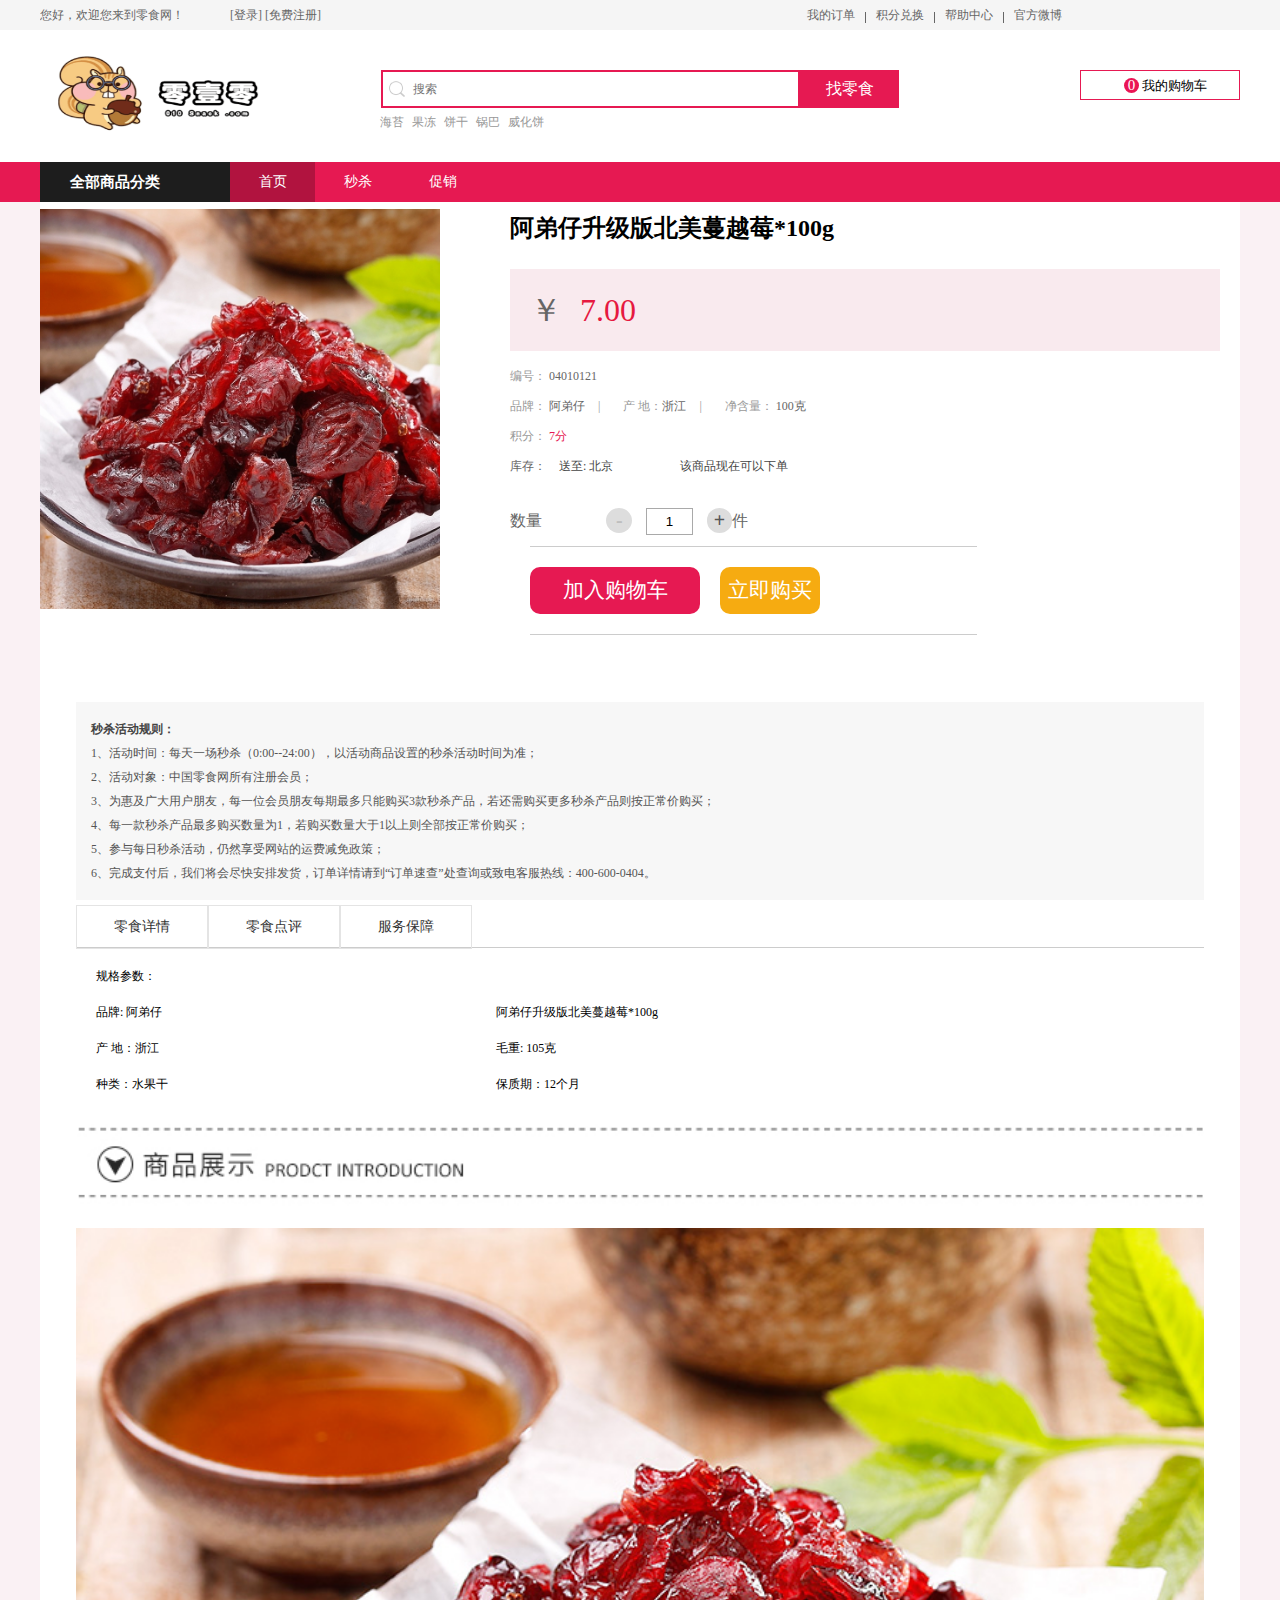
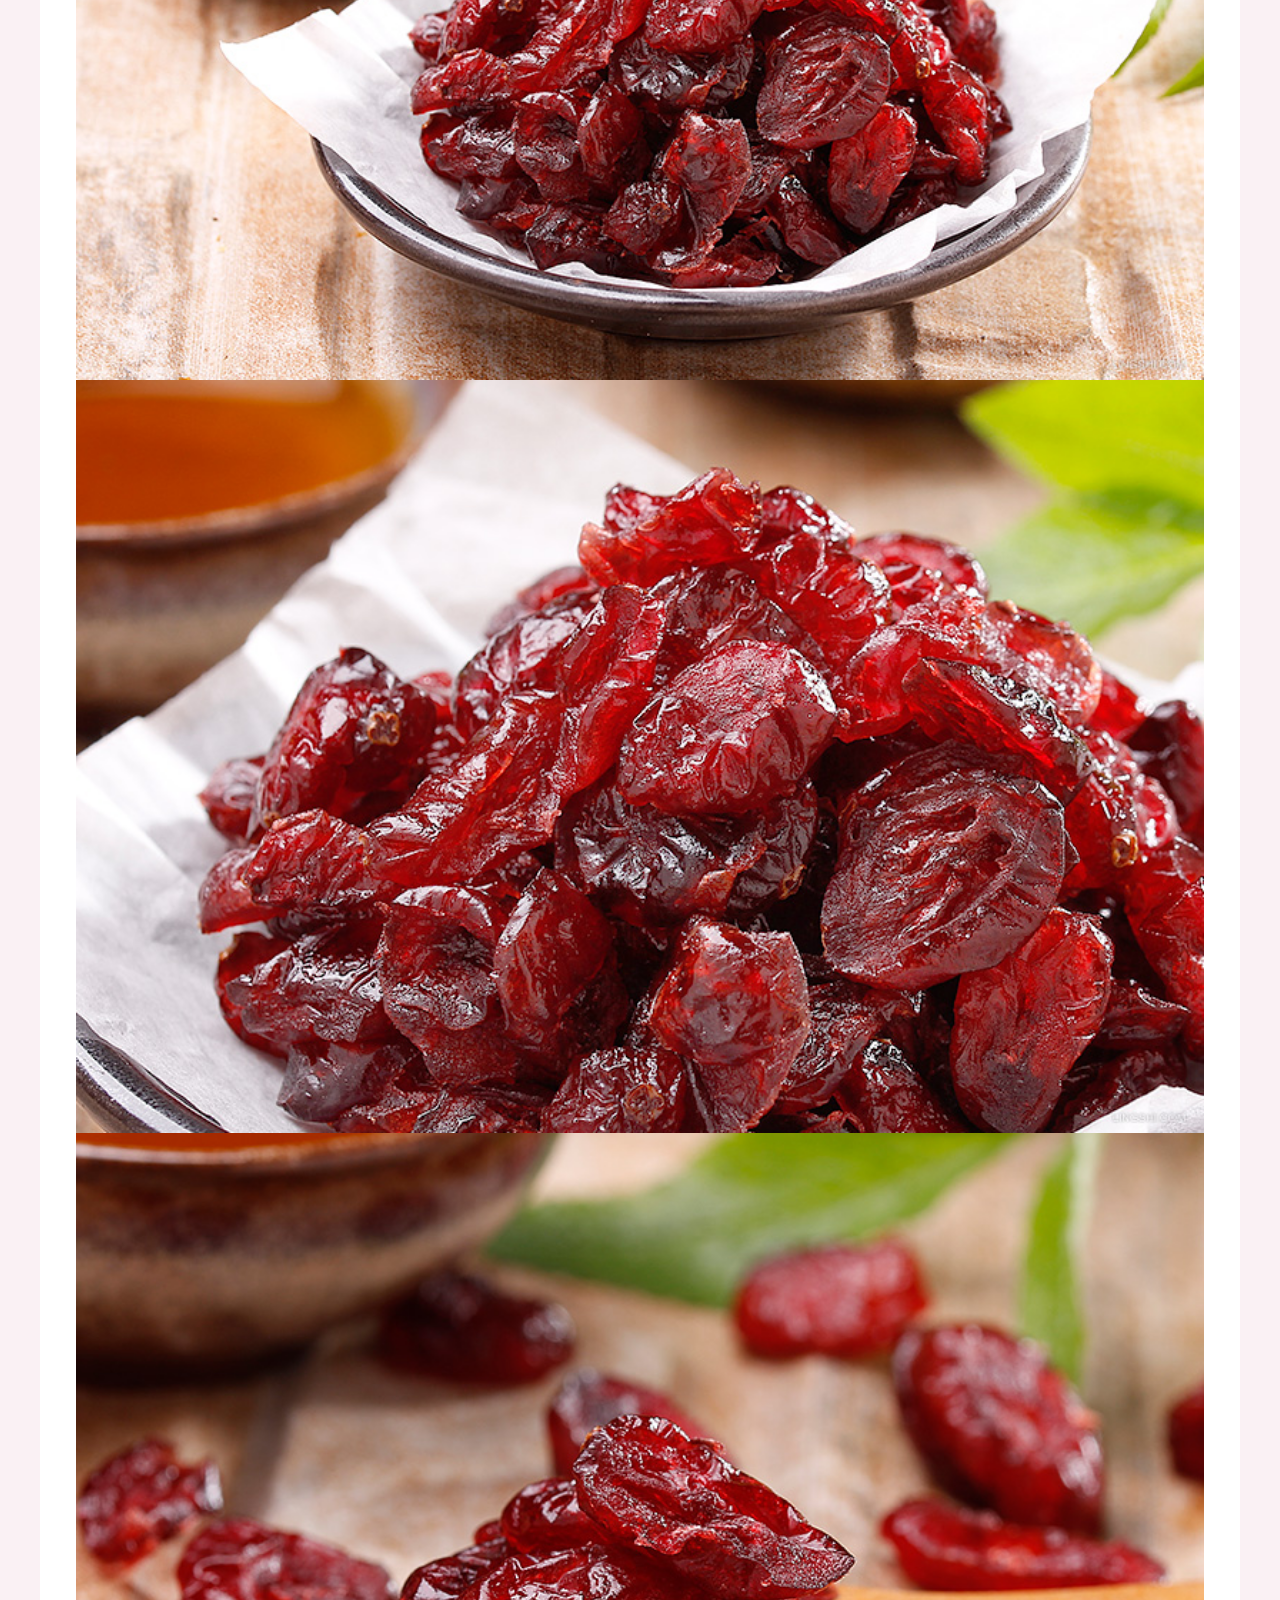
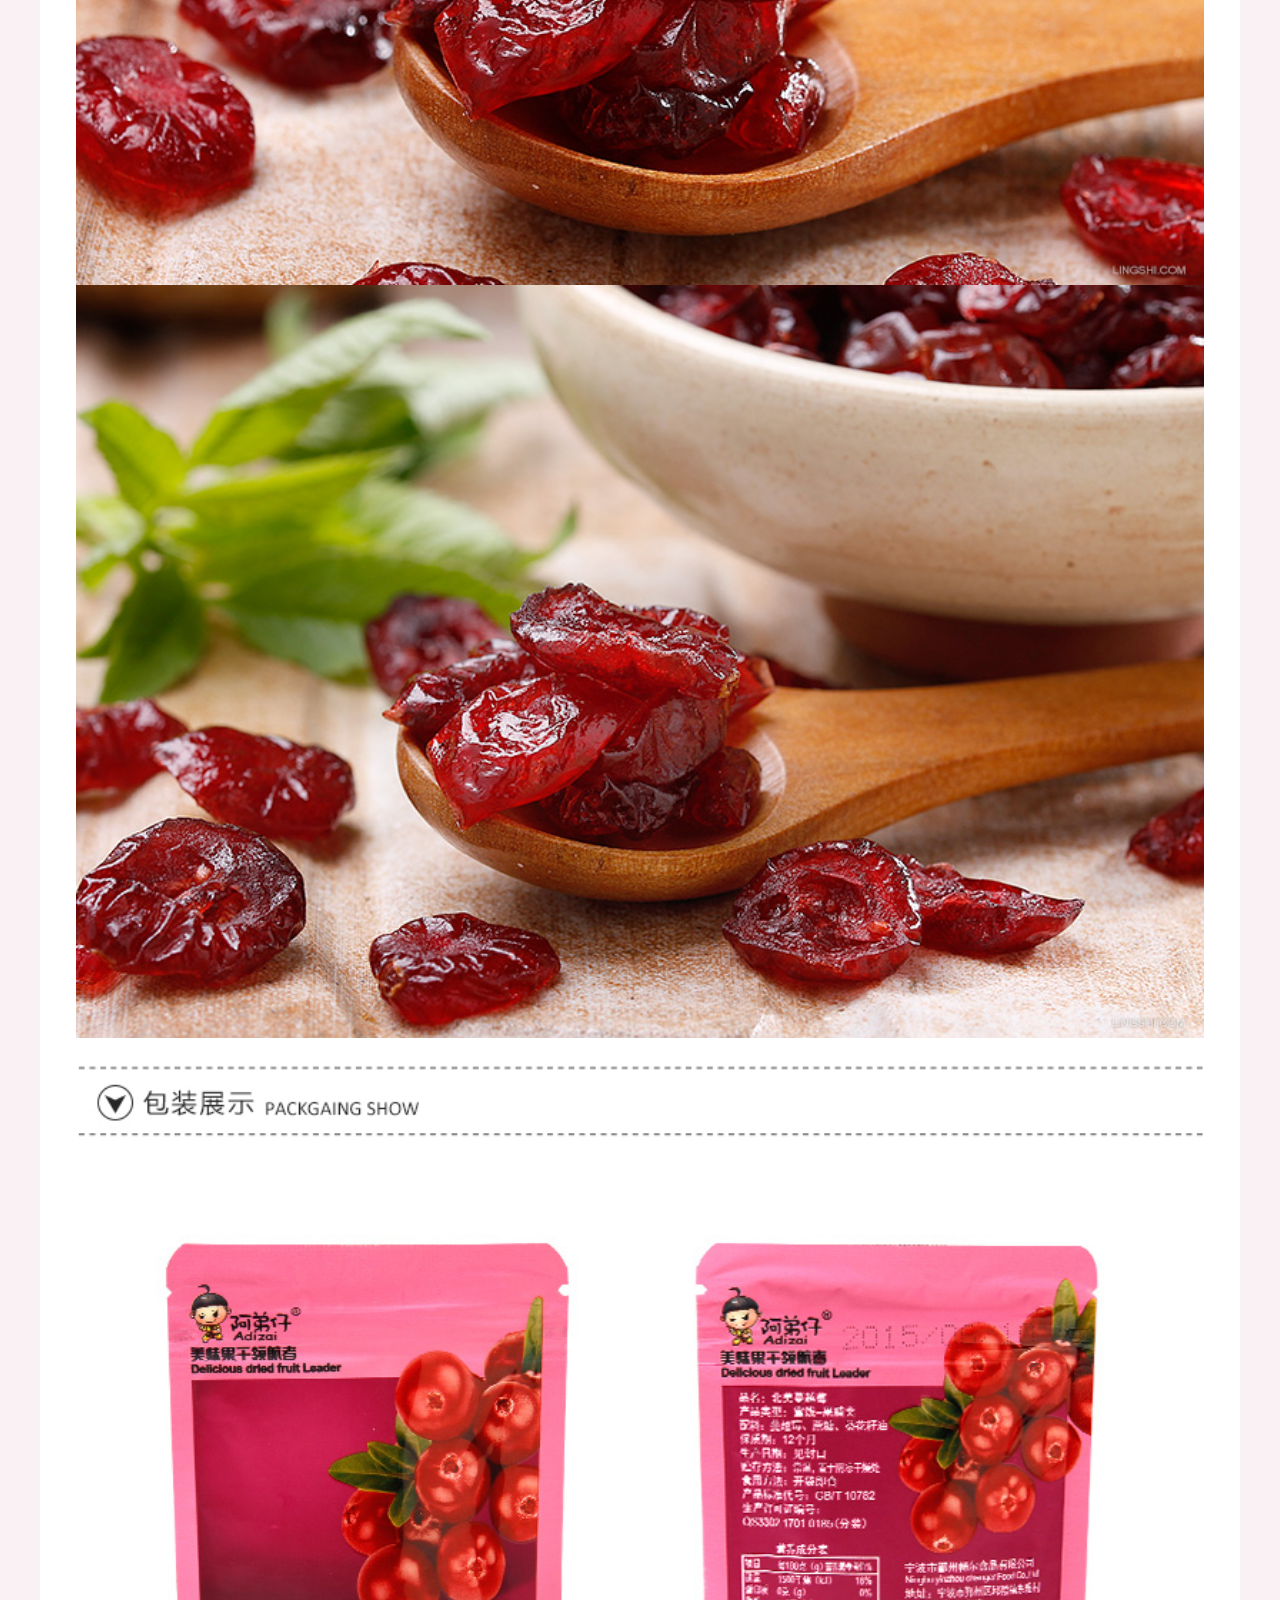
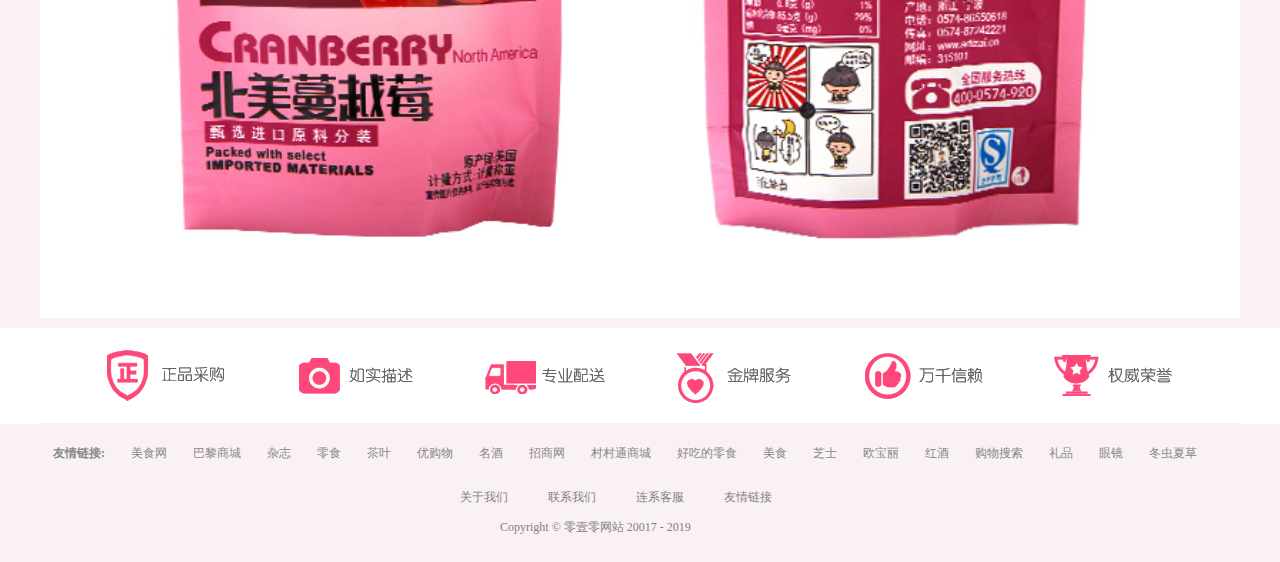
==== detail.html @ 451f3728 "shangchuangxiangmu" ====
<!DOCTYPE html>
<html>

<head>
	<meta charset="UTF-8">
	<title></title>
	<link rel="stylesheet" type="text/css" href="css/header.css" />
	<link rel="stylesheet" type="text/css" href="css/footer.css" />
	<link rel="stylesheet" type="text/css" href="css/detail.css" />
	<script src="js/jquery-1.8.3.min.js" type="text/javascript" charset="utf-8"></script>
	<script src="js/jquery.cookie.js" type="text/javascript" charset="utf-8"></script>
	<script src="js/detail.js" type="text/javascript" charset="utf-8"></script>
	<script src="js/login.js" type="text/javascript" charset="utf-8"></script>
	<script src="js/cart.js" type="text/javascript" charset="utf-8"></script>
	<!--load方法导入footer.html-->
	<script type="text/javascript">
		$(function() {
			$('#indexfoot').load("footer.html", function(res, status) {
				console.log(status);
				//需要写这句话才能导入js文件
				var script = document.createElement('script');
				script.src = "js/footer.js";
				$('body').append(script);
			});
		})
	</script>

</head>

<body>
	<div class="headerBox commonWidth">
	<div class="header flex commonBox">
		<div class="header-left">
			<span>您好，欢迎您来到零食网！</span>
			<div id="top_center">
				<a href="entry.html?detail">[登录]</a>
				<a href="register.html">[免费注册]</a>
			</div>
		</div>
		<ul class="header-right">
			<li><a href="#">我的订单</a></li>
			<li>
				<a href="#" class="line"></a>
			</li>
			<li><a href="#">积分兑换</a></li>
			<li>
				<a href="#" class="line"></a>
			</li>
			<li><a href="#">帮助中心</a></li>
			<li>
				<a href="#" class="line"></a>
			</li>
			<li><a href="#">官方微博</a></li>
		</ul>
	</div>
</div>
<div class="logoBox commonWidth">
			<div class="logoContent flex commonBox">
				<h1 class="logo">
	    			<a href="index.html"><img src="images/logo.jpg"/></a>
	    		</h1>
				<div class="searchBox">
					<form action="" method="post" class="formBox">
						<div class="search flex">
							<input type="text" name="" id="searchTxt" placeholder="搜索" />
							<input type="submit" id="sub" value="找零食" />
						</div>
					</form>
				</div>
				<div class="hot">
					<ul class="hotList">
						<li><a href="#">海苔</a></li>
						<li><a href="#">果冻</a></li>
						<li><a href="#">饼干</a></li>
						<li><a href="#">锅巴</a></li>
						<li><a href="#">威化饼</a></li>
					</ul>
				</div>
				<div id="logo_right">
					<span class="red">0</span>
					<span class="span2">我的购物车</span>
				</div>
			</div>
		</div>
		<div class="navBox commonWidth">
			<div class="nav commonBox">
				<ul class="navList">
					<h3><a href="#">全部商品分类</a></h3>
					<li class="home"><a href="#" >首页</a></li>
					<li><a href="#">秒杀</a></li>
					<li><a href="#">促销</a></li>
				</ul>

			</div>
		</div>

	<div class="main flex">
		<div class="content">
			<div class="wrap_left">
				<div class="myimg">
					<div class="cover"></div>
				</div>
				<div class="bg_box">
					<img src="images/detail/big.jpg" class="bgbox_img" />
				</div>
			</div>
			<div class="wrap_right">
				<form autocomplete="off">
					<h3 class="name">阿弟仔升级版北美蔓越莓*100g</h3>
					<div class="price">
						<p class="price1">
							<em>￥</em>
							<span id="shopprice">7.00</span>
						</p>
					</div>
					<div class="info_wrap">
						<p class="num">
							编号： <em>04010121</em>
						</p>
						<p class="info">
							品牌：
							<a href="#" title="阿弟仔"><em>阿弟仔</em></a>
							<span>|</span> 产 地：<a href="#"><em>浙江</em></a> <span>|</span> 净含量：
							<em>100克</em>
						</p>
						<p class="jifen">
							积分：
							<em>7分</em>
						</p>
						<div id="storeinfocontainer">
							<div class="site">
								<em>库存：</em>
								<span>送至:</span>
								<span class="bj">北京</span>
								<ul class="siteList">
									<li>
										<a href="#" class="firstLi beiJing">北京</a>
									</li>
									<li>
										<a href="#">上海</a>
									</li>
									<li>
										<a href="#">天津</a>
									</li>
									<li>
										<a href="#">重庆</a>
									</li>
									<li>
										<a href="#">河北</a>
									</li>
									<li>
										<a href="#">山西</a>
									</li>
									<li>
										<a href="#">河南</a>
									</li>
									<li>
										<a href="#">辽宁</a>
									</li>
									<li>
										<a href="#">吉林</a>
									</li>
									<li>
										<a href="#">黑龙江</a>
									</li>
									<li>
										<a href="#">内蒙古</a>
									</li>
									<li>
										<a href="#">江苏</a>
									</li>
									<li>
										<a href="#">山东</a>
									</li>
									<li>
										<a href="#">安徽</a>
									</li>
									<li>
										<a href="#">浙江</a>
									</li>
									<li>
										<a href="#">福建</a>
									</li>
									<li>
										<a href="#">湖北</a>
									</li>
									<li>
										<a href="#">湖南</a>
									</li>
									<li>
										<a href="#">广东</a>
									</li>
									<li>
										<a href="#">广西</a>
									</li>
									<li>
										<a href="#">江西</a>
									</li>
									<li>
										<a href="#">四川</a>
									</li>
									<li>
										<a href="#">海南</a>
									</li>
									<li>
										<a href="#">贵州</a>
									</li>
									<li>
										<a href="#">云南</a>
									</li>
									<li>
										<a href="#">西藏</a>
									</li>
									<li>
										<a href="#">陕西</a>
									</li>
									<li>
										<a href="#">甘肃</a>
									</li>
									<li>
										<a href="#">青海</a>
									</li>
									<li>
										<a href="#">宁夏</a>
									</li>
									<li>
										<a href="#">新疆</a>
									</li>
									<li>
										<a href="#">台湾</a>
									</li>
									<li>
										<a href="#">香港</a>
									</li>
									<li>
										<a href="#">澳门</a>
									</li>
									<li>
										<a href="#">钓鱼岛</a>
									</li>
									<li>
										<a href="#">海外</a>
									</li>
								</ul>
							</div>
							<span id="stocktext" class="text">该商品现在可以下单</span>
						</div>
						<div class="number">
							<label>数量</label>
							<div class="minus">-</div>
							<input type="text" value="1"/>
							<div class="plus">+</div>
							<span>件</span>
						</div>
						
					</div>
					<div class="btn">
						<div class="goodsAdd btnCommon">加入购物车</div>
						<div class="goBuy btnCommon">立即购买</div>
					</div>

				</form>

			</div>
		</div>
		<!--商品图片-->
		<div class="imgDetial">
			<div class="ruleBox">
				<div class="ruleText" id="fav_info" style="">
					<span id="rule">秒杀活动规则：</span>
					<ul>
						<li>1、活动时间：每天一场秒杀（0:00--24:00），以活动商品设置的秒杀活动时间为准；</li>
						<li>2、活动对象：中国零食网所有注册会员；</li>
						<li>3、为惠及广大用户朋友，每一位会员朋友每期最多只能购买3款秒杀产品，若还需购买更多秒杀产品则按正常价购买；</li>
						<li>4、每一款秒杀产品最多购买数量为1，若购买数量大于1以上则全部按正常价购买；</li>
						<li>5、参与每日秒杀活动，仍然享受网站的运费减免政策；</li>
						<li>6、完成支付后，我们将会尽快安排发货，订单详情请到“订单速查”处查询或致电客服热线：400-600-0404。</li>
					</ul>
				</div>
			</div>
			<div class="tabListBox">
				<ul class="tabList">
					<li><a href="#">零食详情</a></li>
					<li><a href="#">零食点评</a></li>
					<li><a href="#">服务保障</a></li>
				</ul>
				<div class="tabContent" id="lingshi_a">
					<dl class="guiGe">
						<dt>规格参数：</dt>
						<dd>品牌: 阿弟仔</dd>
						<dd> 阿弟仔升级版北美蔓越莓*100g</dd>
						<dd>产 地：浙江</dd>
						<dd>毛重: 105克</dd>
						<dd>种类：水果干</dd>
						<dd>保质期：12个月</dd>
					</dl>
					<div class="imgSet">

						<p>
							<img src="images/xq2.jpg" alt="" />
							<img src="images/xq1.jpg" alt="" />
							<img src="images/xq3.jpg" alt="" />

							<img src="images/xq4.jpg" />

							<img src="images/xq5.jpg" alt="" />
							<img src="images/xq6.jpg" alt="" />
							<img src="images/xq7.jpg" alt="" />
						</p>
					</div>
				</div>

			</div>
		</div>

	</div>

	<!--底部-->
	<div id="indexfoot">
		<!--通过load方法分离footer.html-->
	</div>
	
	<!--登录弹框-->
		<div class="entry_right">
			<span class="close"><img src="images/close.png"/></span>
			<p class="entry_right_title">
				<span>会员登录</span>
				<a href="#" class="freeRegister">免费注册</a>
			</p>
			<form>
				<input type="text" placeholder="用户名/邮箱/电话号码" class="input1" />
				<input type="password" placeholder="密码" class="input1" />
				<p class="clear">
					<input type="text" placeholder="验证码" class="input2" />
					<span class="verCode"></span>
				</p>
				<p>
					<input type="checkbox" id="check" />
					<label for="check">自动登录</label>
					<a href="#">找回密码</a>
				</p>
				<input type="submit" value="登录" />
				<p class="tuijian_title">亲，没有账号，你可以选择以下快捷登录方式！</p>
			</form>
			<div class="entry_right_bottom">
				<img src="images/qq.png" />
			</div>
		</div>
		<!--注册页面-->
		<div class="register_left">
		<p class="tishi">会员注册 <span class="close"><img src="images/close.png"/></span></p>
		<form class="tel">
			<p>
				<label>*用户名：</label>
				<input type="text" placeholder="输入手机号" />
			</p>
			<p>
				<label>*设置密码：</label>
				<input type="password" placeholder="创建密码" />
			</p>
			<p>
				<label>*确认密码：</label>
				<input type="password" placeholder="确认密码" />
			</p>
			<p class="checkBox">
				<input type="checkbox" id="check" checked="checked" />
				<label for="check">同意《注册服务条款》</label>
			</p>
			<input type="submit" value="注册" />
			
		</form>
		
	</div>
	    <div class="lbOverlay"></div>
</body>

</html>
---- css/header.css ----
html,body,div,dl,dt,dd,ul,ol,li,h1,h2,h3,h4,h5,h6,pre,code,form,fieldset,legend,input,button,textarea,p,blockquote,th,td{margin:0;padding:0}html{font-size:12px}fieldset,img{border:0}ol,ul{list-style:none}em{font-style:normal}a{text-decoration:none}i{font-style:normal}.transport{opacity:0}.change{background:white;color:#e61952}.changeRed{color:#e61952!important}body{background:#f7f7f7}.flex{overflow:hidden}.commonWidth{width:100%}.commonBox{width:1200px;margin:0 auto}.headerBox{height:30px;background:#f5f5f5}.headerBox .header{height:30px;line-height:30px}.line{display:inline-block;width:1px;height:11px;background:#666;margin-top:12px}.header-left{display:inline-block;float:left;width:246px;height:30px;line-height:30px;position:relative}.header-left>span{display:inline-block;font-size:12px;color:#666;position:absolute;left:0}.header-left a{font-size:12px;color:#666}#top_center{float:left;position:relative;left:190px;width:143px;height:30px}#top_center a{text-decoration:none;font-size:12px;color:#666}#top_center a:hover,#top_right li:hover{color:red;text-decoration:underline}.header-right{display:inline-block;float:right;width:438px;height:30px}.header-right li{float:left;padding:0 5px;line-height:30px}.header-right li:last-child{padding-right:0}.header-right li a{font-size:12px;color:#666}.logoBox{width:100%;height:132px;background:white}.logoBox .logoContent{height:132px;position:relative}.logo{display:inline-block;float:left;width:240px;height:70px;margin:20px 0 23px 0}.logo img{width:240px;height:90px}.searchBox{display:inline-block;float:left;width:518px;height:38px;margin:40px 126px 0 101px}.search{width:518px;height:38px;float:left}#searchTxt{width:415px;height:34px;border:2px solid #e61952;float:left;background:url("../images/search.png") no-repeat 6px 9px;text-indent:30px;font-size:12px;color:#767676}#sub{width:99px;height:38px;float:right;background:#e61952;outline-style:none;color:white;font-size:16px;border:0}.hot{width:518px;height:29px;float:left;position:absolute;top:78px;left:340px}.hot .hotList{width:518px;height:29px;line-height:29px}.hot .hotList li{float:left;padding-right:8px}.hot .hotList li a{font-size:12px;color:#999}.hot .hotList li a:hover{color:#e61952}#logo_right{float:right;padding-left:43px;width:115px;height:28px;border:1px solid #e61952;margin-top:40px;background:url(../img/cart.png) no-repeat center left;background-position-x:25px;cursor:pointer}#logo_right .red{display:inline-block;width:15px;height:15px;background:#ea1454;border-radius:50%;color:white!important;text-align:center;line-height:15px;font-size:15px}#logo_right .span2{font-size:13px;line-height:30px}.navBox{width:100%;height:40px;background:#e61952;position:relative}.nav{height:40px;line-height:40px}.navList h3{width:190px;height:40px;display:inline-block;float:left;background:#1d1d1d;line-height:40px;text-indent:30px;position:relative}.navList h3 a{color:white;font-size:15px}.navList{width:520px;height:40px;display:inline-block;float:left}.navList li{float:left;width:85px;height:40px;line-height:40px;text-align:center}.navList li a{font-size:14px;color:white}.navList li:hover{background:#b1133f}.navList li:nth-child(0):hover{background:#b1133f}.home{background:#b1133f}
---- css/footer.css ----
html,body,div,dl,dt,dd,ul,ol,li,h1,h2,h3,h4,h5,h6,pre,code,form,fieldset,legend,input,button,textarea,p,blockquote,th,td{margin:0;padding:0}fieldset,img{border:0}ol,ul{list-style:none}em{font-style:normal}a{text-decoration:none}i{font-style:normal}body{background:#f7f7f7}.flex{overflow:hidden}.commonWidth{width:100%}.commonBox{width:1200px;margin:0 auto}.footerBox{height:96px;margin-top:10px}.footer{height:234px}.service{width:1200px;height:96px}.link{width:1200px;height:58px;margin:0 auto}.linkList{width:1200px;height:58px;line-height:58px}.linkList .linkHeader{font-size:12px;color:#888;font-weight:600}.linkList dd{float:left;padding:0 13px}.linkList dd a{font-size:12px;color:#888}.friendLink{width:1200px;height:80px}.friendLink ul{width:400px;height:30px;line-height:30px;margin:0 auto}.friendLink ul li{float:left;padding:0 20px}.friendLink ul li a{font-size:12px;color:#818181}.zero{font-size:12px;color:#818181;width:280px;height:30px;line-height:30px;margin:0 auto}.blank{height:20px}
---- css/detail.css ----
em{font-style:normal}body{background:#faf1f4}.abj{background:#e61952;color:#fff}.beiJing{background:#e61952;color:white!important;width:40px;height:24px}.main{width:100%;min-height:644px}.content{width:1200px;height:500px;margin:0 auto;background:white}.wrap_left{display:inline-block;float:left;width:470px;height:460px}.myimg{width:400px;height:400px;position:relative;margin-top:7px;background:url(../images/detail/small.jpg) no-repeat;float:left;background-size:400px 400px}.myimg .cover{width:200px;height:200px;background:silver;opacity:.6;filter:alpha(opacity=70px);position:absolute;top:0;left:0;display:none}.bg_box{width:400px;height:400px;position:absolute;border:1px solid silver;left:500px;overflow:hidden;display:none;z-index:999}.bg_box .bgbox_img{position:absolute;top:0;left:0}.wrap_right{display:inline-block;float:left;width:710px;height:460px}.wrap_right em{color:#666;padding-right:10px}.wrap_right form{display:block}.wrap_right .name{font-size:24px;padding:10px 60px 0 0}.wrap_right .price{background:#f9eaee;height:82px;margin:25px 0 10px;position:relative}.wrap_right .price .price1{line-height:82px;color:#e61940;font-size:32px;text-indent:20px}.wrap_right .info_wrap{color:#999;line-height:30px}.wrap_right .info_wrap em{color:#666;padding-right:10px}.wrap_right .info_wrap .info span{padding-right:20px}.wrap_right .jifen em{color:#e61952}#storeinfocontainer{margin-bottom:15px;color:#444}#storeinfocontainer .f1{float:left}#storeinfo{z-index:1;position:relative;float:left;_width:90px;margin:-4px 4px 0}.site{width:150px;height:30px;float:left;position:relative;display:inline-block}.site .siteList{width:311px;height:244px;position:absolute;top:30px;left:86px;text-align:center;border:1px solid #ddd;display:none;background:white;z-index:22}.siteList li{width:47px;height:24px;float:left;padding:8px 2px}.siteList li a{width:57px;height:24px;display:block;line-height:24px}.text{padding-left:20px}.fixed{display:block;height:30px;line-height:30px}.numb{display:inline-block;height:18px;line-height:18px;text-align:center;float:left}.number{width:97%;height:50px}.number label,.number span{display:inline-block;width:14%;font-size:16px;line-height:50px;color:#666}.number label,.number input,.number div,.number span{float:left}.number div{width:3.75%;height:25px;border-radius:50%;background:#ddd;text-align:center;line-height:25px;font-size:20px;color:#555;font-family:"黑体";font-weight:bold;margin:12px 0;cursor:pointer}.number div:hover{background:#eee}.number input{width:6.5%;height:25px;border:1px solid #a9a9a9;outline:0;margin:12px 2%;text-align:center}.btn{width:447px;height:87px;border-bottom:1px solid #ccc;border-top:1px solid #ccc;margin-left:20px}.btn .btnCommon{border-radius:10px;display:inline-block;color:white;font-size:21px;margin:20px 20px 20px 0;float:left;height:47px;line-height:47px;text-align:center}.btn .goodsAdd{width:170px;background:#e61952}.btn .goBuy{width:100px;background:#f6ab11}.imgDetial{width:1200px;min-height:500px;margin:0 auto;background:white}.ruleBox{width:1200px;background:#fff;display:inline;margin-top:20px}.imgDetial .ruleText{padding:15px;margin:0 36px;font-size:12px;background:#f7f7f7}.imgDetial #rule{color:#444;font-weight:700;font-size:12px;background:#f7f7f7}.imgDetial .ruleText{margin:0 36px 0 36px;color:#555;font-weight:500;line-height:24px}.tabListBox{width:1200px;float:left;background:#fff;display:inline;margin-top:5px}.tabListBox .tabList{width:1128px;height:42px;margin:0 36px;border-bottom:1px solid #ccc}.tabListBox .tabList li{float:left;width:130px;height:42px;line-height:42px;text-align:center;border:1px solid #e4e4e4;cursor:pointer}.tabListBox .tabList li:first{border-left:none}.tabListBox .tabList li a{color:#333;font-size:14px}.tabContent{width:1164px;min-height:100px;background:#fff;margin:0 36px}#lingshi_a .guiGe{width:1164px;height:110px;margin-top:10px}#lingshi_a .guiGe dt{width:291px;font-size:12px;height:36px;line-height:36px;text-align:left;text-indent:20px}#lingshi_a .guiGe dd{float:left;width:400px;font-size:12px;height:36px;line-height:36px;text-align:left;text-indent:20px}.imgSet{width:1164px;height:750px;background:#fff;display:inline;margin-top:10px}.imgSet p{width:1164px;min-height:500px;margin:0 auto}.imgSet p img{width:1128px;display:block;text-align:center}.commonWidth{width:100%}.commonBox{width:1200px;margin:0 auto}.footerBox{height:96px;margin-top:10px;background:white}.footer{min-height:100px}.service{width:1200px;height:96px}.link{width:1200px;height:58px;margin:0 auto}.linkList{width:1200px;height:58px;line-height:58px}.linkList .linkHeader{font-size:12px;color:#888;font-weight:600}.linkList dd{float:left;padding:0 13px}.linkList dd a{font-size:12px;color:#888}.friendLink{width:1200px;height:80px}.friendLink ul{width:400px;height:30px;line-height:30px;margin:0 auto}.friendLink ul li{float:left;padding:0 20px}.friendLink ul li a{font-size:12px;color:#818181}.zero{font-size:12px;color:#818181;width:280px;height:30px;line-height:30px;margin:0 auto}.blank{height:20px}.flex{overflow:hidden}.lbOverlay{display:none;position:fixed;left:0;top:0;width:100%;zoom:1;background:#000;z-index:999;width:100%;height:100%;filter:alpha(opacity=50);-moz-opacity:.5;opacity:.5}.close{position:absolute;top:0;right:0}.entry_right{width:280px;height:382px;padding:0 35px;background:white;float:left;border:.5px solid #d1d1d1;display:none;position:absolute;top:0;left:0;z-index:2222}.entry_right .entry_right_title{width:280;height:45px;line-height:45px}.entry_right_title span{font-size:20px;float:left;color:#e61952}.entry_right_title a{font-size:12px;color:#e91456;float:right}.entry_right form .input1{width:272px;height:30px;padding-left:5px;border:1px solid #a9a9a9;margin-bottom:15px}.entry_right form .input2{width:133px;height:30px;padding-left:5px;border:1px solid #a9a9a9;margin-bottom:15px;margin-right:10px;float:left}.entry_right form span{display:inline-block;height:32px;width:95px;background:url(../images/yanzhengma.jpg) center;background-size:cover;color:white;text-align:center;line-height:32px;font-size:25px;letter-spacing:5px;float:left;cursor:pointer}.entry_right .clear{margin-bottom:20px}.entry_right .clear:after{content:'.';clear:both;display:block;overflow:hidden;visibility:hidden;height:0}.entry_right p{font-size:13px}.entry_right p label{margin-left:-5px}.entry_right p input[type="checkbox"]{vertical-align:text-bottom}.entry_right input[type="submit"]{width:280px;height:30px;border:0;color:white;background:#e61952;margin-top:10px;cursor:pointer;margin-bottom:30px;font-size:15px;font-family:"微软雅黑"}.entry_right .tuijian_title{width:280px;text-align:right;height:20px}.entry_right_bottom{width:280px;height:70px;background:white;float:left;border-top:1px solid #e8e8e7}.entry_right_bottom img{margin-top:15px;margin-left:70px}.register_left{width:280px;height:385px;padding:0 25px;background:white;float:left;border:1px solid #d1d1d1;position:relative;display:none;position:absolute;top:0;left:0;z-index:2222}.register_left .tishi{width:264px;height:20px;line-height:20px;text-align:center;color:#e61952;font-size:20px;font-family:"微软雅黑";margin:11px 0}.close{font-size:14px;color:#e61952;position:absolute;top:0;right:0}.register_left form p{font-size:13px;margin-bottom:10px;width:264px}.register_left form p label{display:inline-block;width:77px;margin-bottom:10px}.register_left form p input{width:263px;height:30px;padding-left:5px;border:1px solid #a9a9a9}.register_left form .checkBox{margin-top:30px;margin-bottom:10px}.register_left form .checkBox input{width:auto;height:auto;border:1px solid black;vertical-align:text-bottom}.register_left form .checkBox label{width:auto;height:auto;margin-left:-5px}.register_left form input[type="submit"]{width:256px;height:30px;color:white;background:#e61952;border:0;cursor:pointer;font-size:15px;font-family:"微软雅黑"}.register_left form .change{margin-top:10px}.register_left form .change a{color:#f00}.register_left form #noclick{background:#bebebe}
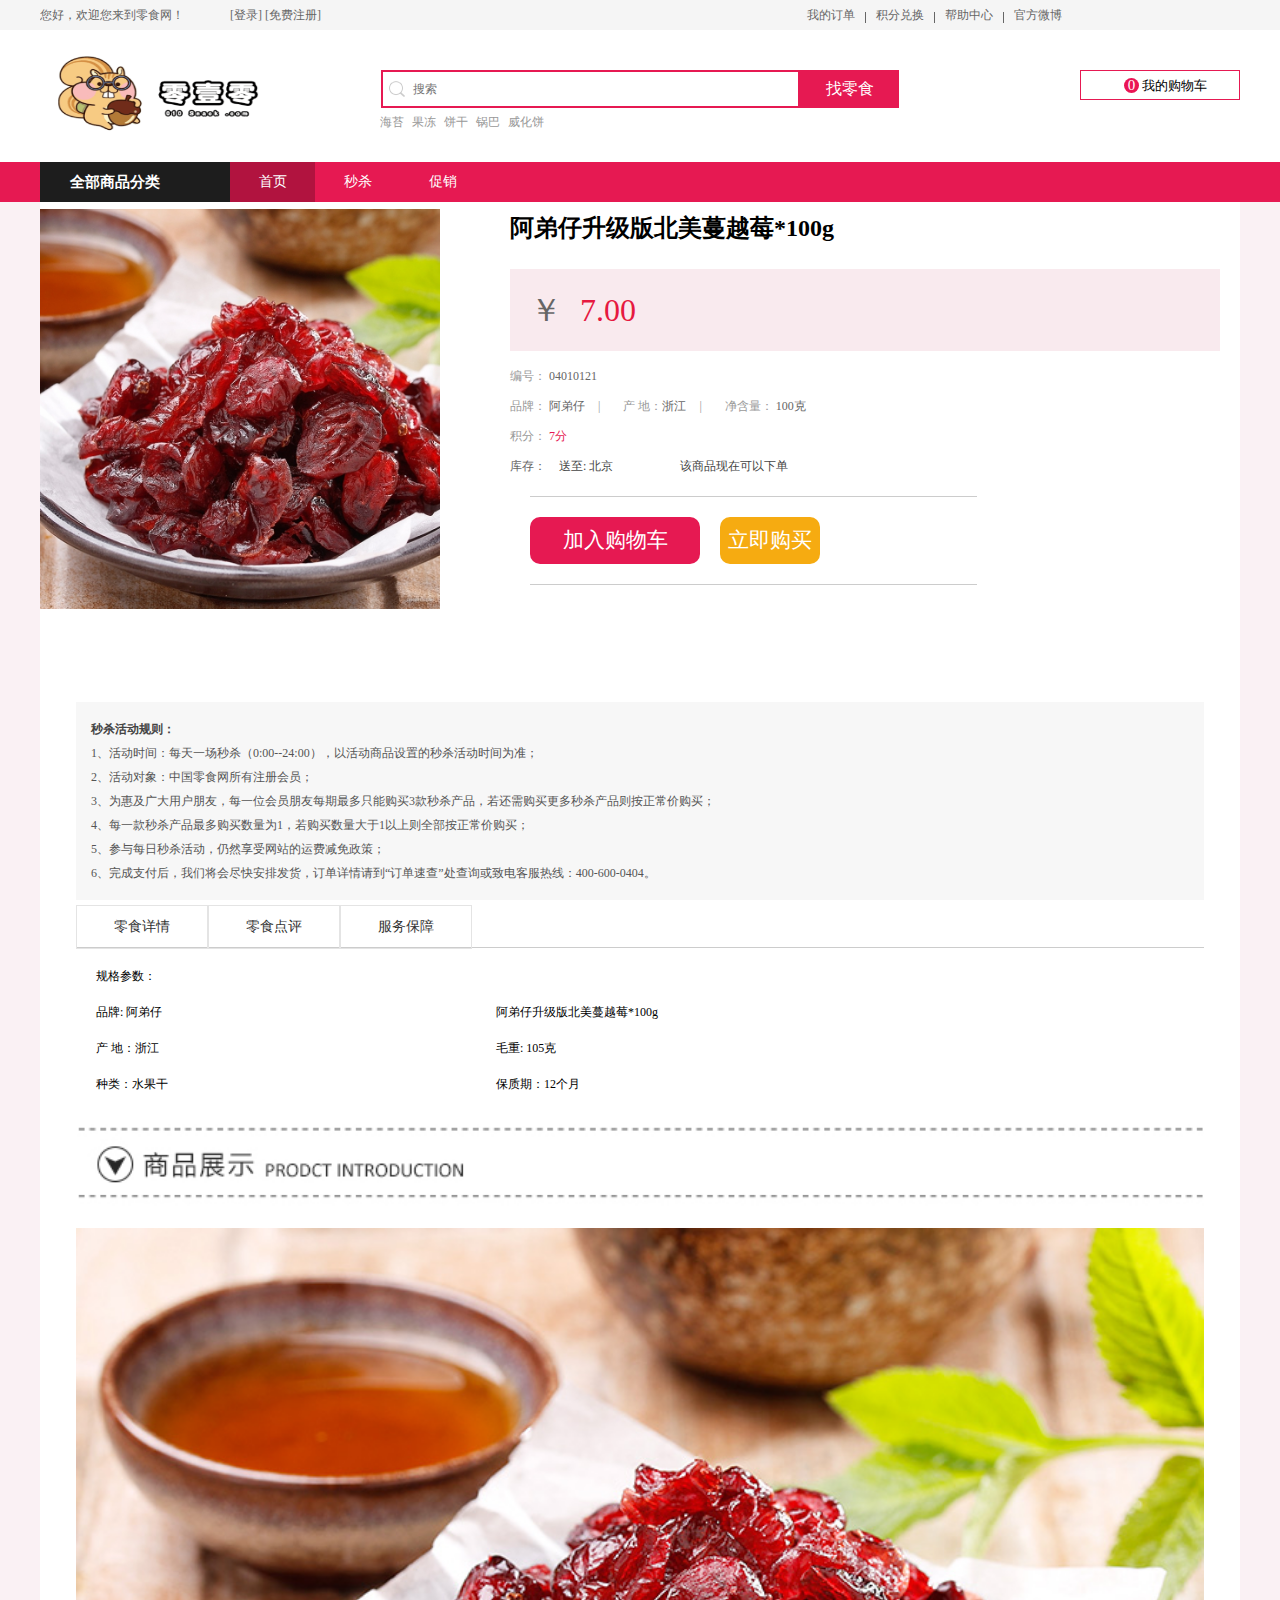
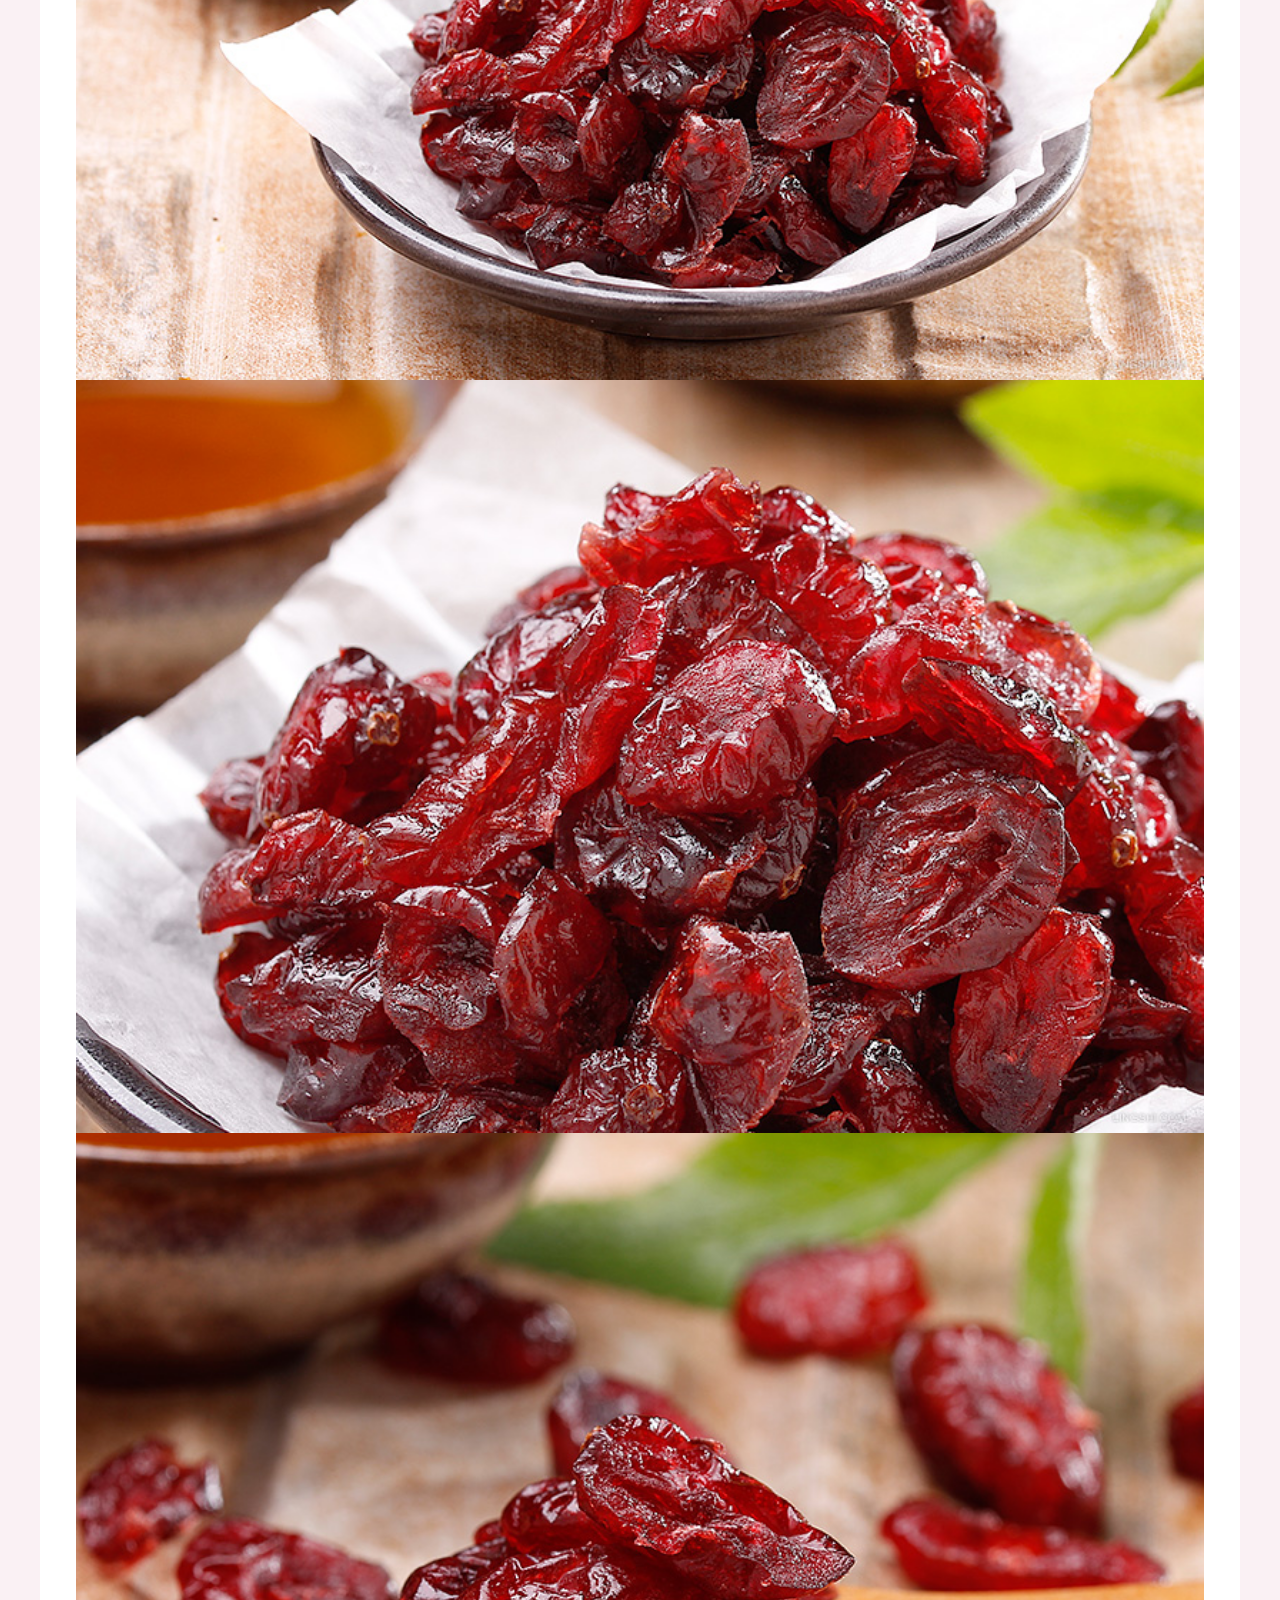
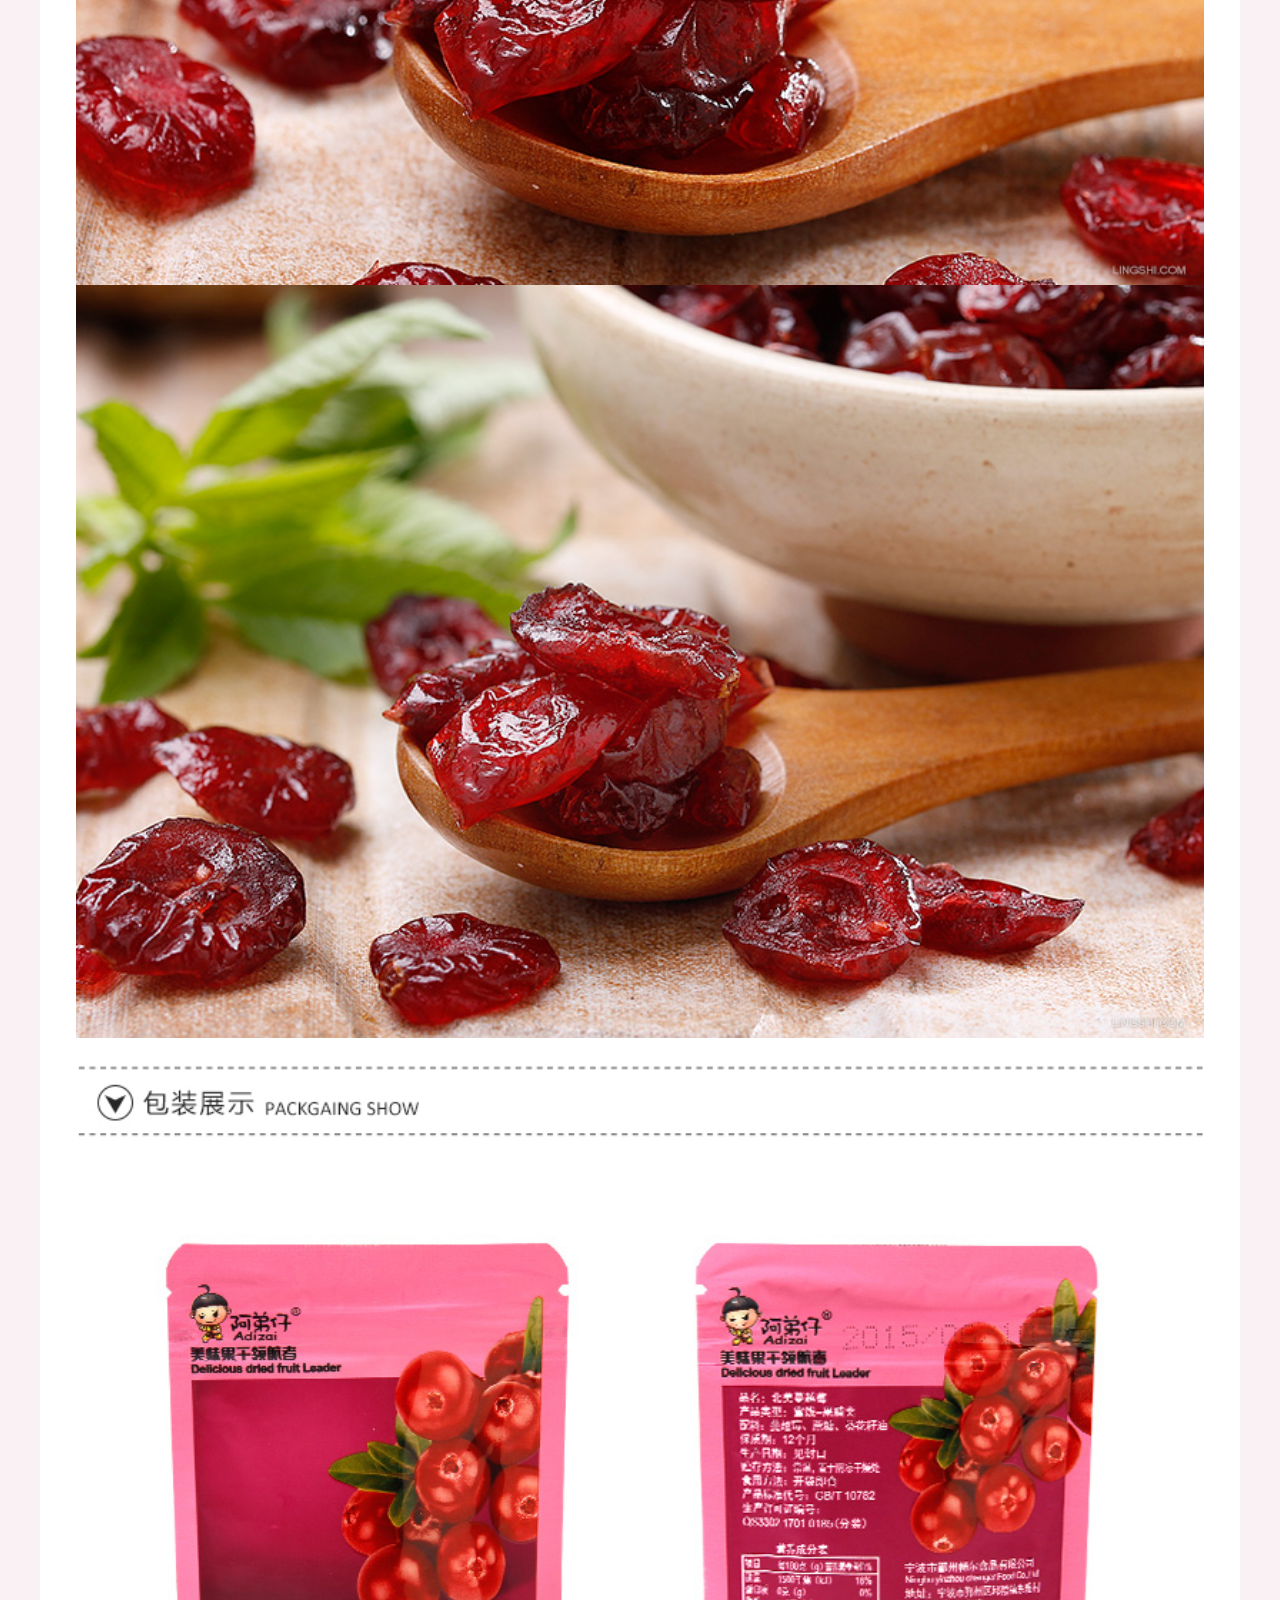
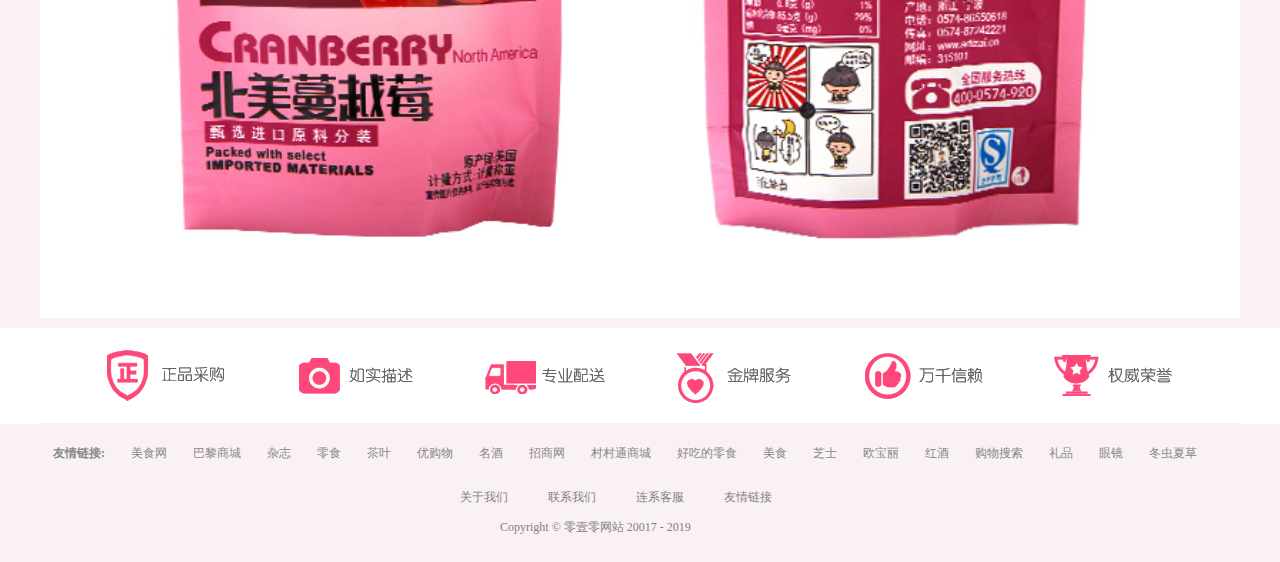
==== commit dd519628: "update" ====
--- a/detail.html
+++ b/detail.html
@@ -245,13 +245,13 @@
 							</div>
 							<span id="stocktext" class="text">该商品现在可以下单</span>
 						</div>
-						<div class="number">
+						<!--<div class="number">
 							<label>数量</label>
 							<div class="minus">-</div>
 							<input type="text" value="1"/>
 							<div class="plus">+</div>
 							<span>件</span>
-						</div>
+						</div>-->
 						
 					</div>
 					<div class="btn">
--- a/css/detail.css
+++ b/css/detail.css
@@ -1 +1,730 @@
-em{font-style:normal}body{background:#faf1f4}.abj{background:#e61952;color:#fff}.beiJing{background:#e61952;color:white!important;width:40px;height:24px}.main{width:100%;min-height:644px}.content{width:1200px;height:500px;margin:0 auto;background:white}.wrap_left{display:inline-block;float:left;width:470px;height:460px}.myimg{width:400px;height:400px;position:relative;margin-top:7px;background:url(../images/detail/small.jpg) no-repeat;float:left;background-size:400px 400px}.myimg .cover{width:200px;height:200px;background:silver;opacity:.6;filter:alpha(opacity=70px);position:absolute;top:0;left:0;display:none}.bg_box{width:400px;height:400px;position:absolute;border:1px solid silver;left:500px;overflow:hidden;display:none;z-index:999}.bg_box .bgbox_img{position:absolute;top:0;left:0}.wrap_right{display:inline-block;float:left;width:710px;height:460px}.wrap_right em{color:#666;padding-right:10px}.wrap_right form{display:block}.wrap_right .name{font-size:24px;padding:10px 60px 0 0}.wrap_right .price{background:#f9eaee;height:82px;margin:25px 0 10px;position:relative}.wrap_right .price .price1{line-height:82px;color:#e61940;font-size:32px;text-indent:20px}.wrap_right .info_wrap{color:#999;line-height:30px}.wrap_right .info_wrap em{color:#666;padding-right:10px}.wrap_right .info_wrap .info span{padding-right:20px}.wrap_right .jifen em{color:#e61952}#storeinfocontainer{margin-bottom:15px;color:#444}#storeinfocontainer .f1{float:left}#storeinfo{z-index:1;position:relative;float:left;_width:90px;margin:-4px 4px 0}.site{width:150px;height:30px;float:left;position:relative;display:inline-block}.site .siteList{width:311px;height:244px;position:absolute;top:30px;left:86px;text-align:center;border:1px solid #ddd;display:none;background:white;z-index:22}.siteList li{width:47px;height:24px;float:left;padding:8px 2px}.siteList li a{width:57px;height:24px;display:block;line-height:24px}.text{padding-left:20px}.fixed{display:block;height:30px;line-height:30px}.numb{display:inline-block;height:18px;line-height:18px;text-align:center;float:left}.number{width:97%;height:50px}.number label,.number span{display:inline-block;width:14%;font-size:16px;line-height:50px;color:#666}.number label,.number input,.number div,.number span{float:left}.number div{width:3.75%;height:25px;border-radius:50%;background:#ddd;text-align:center;line-height:25px;font-size:20px;color:#555;font-family:"黑体";font-weight:bold;margin:12px 0;cursor:pointer}.number div:hover{background:#eee}.number input{width:6.5%;height:25px;border:1px solid #a9a9a9;outline:0;margin:12px 2%;text-align:center}.btn{width:447px;height:87px;border-bottom:1px solid #ccc;border-top:1px solid #ccc;margin-left:20px}.btn .btnCommon{border-radius:10px;display:inline-block;color:white;font-size:21px;margin:20px 20px 20px 0;float:left;height:47px;line-height:47px;text-align:center}.btn .goodsAdd{width:170px;background:#e61952}.btn .goBuy{width:100px;background:#f6ab11}.imgDetial{width:1200px;min-height:500px;margin:0 auto;background:white}.ruleBox{width:1200px;background:#fff;display:inline;margin-top:20px}.imgDetial .ruleText{padding:15px;margin:0 36px;font-size:12px;background:#f7f7f7}.imgDetial #rule{color:#444;font-weight:700;font-size:12px;background:#f7f7f7}.imgDetial .ruleText{margin:0 36px 0 36px;color:#555;font-weight:500;line-height:24px}.tabListBox{width:1200px;float:left;background:#fff;display:inline;margin-top:5px}.tabListBox .tabList{width:1128px;height:42px;margin:0 36px;border-bottom:1px solid #ccc}.tabListBox .tabList li{float:left;width:130px;height:42px;line-height:42px;text-align:center;border:1px solid #e4e4e4;cursor:pointer}.tabListBox .tabList li:first{border-left:none}.tabListBox .tabList li a{color:#333;font-size:14px}.tabContent{width:1164px;min-height:100px;background:#fff;margin:0 36px}#lingshi_a .guiGe{width:1164px;height:110px;margin-top:10px}#lingshi_a .guiGe dt{width:291px;font-size:12px;height:36px;line-height:36px;text-align:left;text-indent:20px}#lingshi_a .guiGe dd{float:left;width:400px;font-size:12px;height:36px;line-height:36px;text-align:left;text-indent:20px}.imgSet{width:1164px;height:750px;background:#fff;display:inline;margin-top:10px}.imgSet p{width:1164px;min-height:500px;margin:0 auto}.imgSet p img{width:1128px;display:block;text-align:center}.commonWidth{width:100%}.commonBox{width:1200px;margin:0 auto}.footerBox{height:96px;margin-top:10px;background:white}.footer{min-height:100px}.service{width:1200px;height:96px}.link{width:1200px;height:58px;margin:0 auto}.linkList{width:1200px;height:58px;line-height:58px}.linkList .linkHeader{font-size:12px;color:#888;font-weight:600}.linkList dd{float:left;padding:0 13px}.linkList dd a{font-size:12px;color:#888}.friendLink{width:1200px;height:80px}.friendLink ul{width:400px;height:30px;line-height:30px;margin:0 auto}.friendLink ul li{float:left;padding:0 20px}.friendLink ul li a{font-size:12px;color:#818181}.zero{font-size:12px;color:#818181;width:280px;height:30px;line-height:30px;margin:0 auto}.blank{height:20px}.flex{overflow:hidden}.lbOverlay{display:none;position:fixed;left:0;top:0;width:100%;zoom:1;background:#000;z-index:999;width:100%;height:100%;filter:alpha(opacity=50);-moz-opacity:.5;opacity:.5}.close{position:absolute;top:0;right:0}.entry_right{width:280px;height:382px;padding:0 35px;background:white;float:left;border:.5px solid #d1d1d1;display:none;position:absolute;top:0;left:0;z-index:2222}.entry_right .entry_right_title{width:280;height:45px;line-height:45px}.entry_right_title span{font-size:20px;float:left;color:#e61952}.entry_right_title a{font-size:12px;color:#e91456;float:right}.entry_right form .input1{width:272px;height:30px;padding-left:5px;border:1px solid #a9a9a9;margin-bottom:15px}.entry_right form .input2{width:133px;height:30px;padding-left:5px;border:1px solid #a9a9a9;margin-bottom:15px;margin-right:10px;float:left}.entry_right form span{display:inline-block;height:32px;width:95px;background:url(../images/yanzhengma.jpg) center;background-size:cover;color:white;text-align:center;line-height:32px;font-size:25px;letter-spacing:5px;float:left;cursor:pointer}.entry_right .clear{margin-bottom:20px}.entry_right .clear:after{content:'.';clear:both;display:block;overflow:hidden;visibility:hidden;height:0}.entry_right p{font-size:13px}.entry_right p label{margin-left:-5px}.entry_right p input[type="checkbox"]{vertical-align:text-bottom}.entry_right input[type="submit"]{width:280px;height:30px;border:0;color:white;background:#e61952;margin-top:10px;cursor:pointer;margin-bottom:30px;font-size:15px;font-family:"微软雅黑"}.entry_right .tuijian_title{width:280px;text-align:right;height:20px}.entry_right_bottom{width:280px;height:70px;background:white;float:left;border-top:1px solid #e8e8e7}.entry_right_bottom img{margin-top:15px;margin-left:70px}.register_left{width:280px;height:385px;padding:0 25px;background:white;float:left;border:1px solid #d1d1d1;position:relative;display:none;position:absolute;top:0;left:0;z-index:2222}.register_left .tishi{width:264px;height:20px;line-height:20px;text-align:center;color:#e61952;font-size:20px;font-family:"微软雅黑";margin:11px 0}.close{font-size:14px;color:#e61952;position:absolute;top:0;right:0}.register_left form p{font-size:13px;margin-bottom:10px;width:264px}.register_left form p label{display:inline-block;width:77px;margin-bottom:10px}.register_left form p input{width:263px;height:30px;padding-left:5px;border:1px solid #a9a9a9}.register_left form .checkBox{margin-top:30px;margin-bottom:10px}.register_left form .checkBox input{width:auto;height:auto;border:1px solid black;vertical-align:text-bottom}.register_left form .checkBox label{width:auto;height:auto;margin-left:-5px}.register_left form input[type="submit"]{width:256px;height:30px;color:white;background:#e61952;border:0;cursor:pointer;font-size:15px;font-family:"微软雅黑"}.register_left form .change{margin-top:10px}.register_left form .change a{color:#f00}.register_left form #noclick{background:#bebebe}+em {
+	font-style: normal
+}
+
+body {
+	background: #faf1f4
+}
+
+.abj {
+	background: #e61952;
+	color: #fff
+}
+
+.beiJing {
+	background: #e61952;
+	color: white!important;
+	width: 40px;
+	height: 24px
+}
+
+.main {
+	width: 100%;
+	min-height: 644px
+}
+
+.content {
+	width: 1200px;
+	height: 500px;
+	margin: 0 auto;
+	background: white
+}
+
+.wrap_left {
+	display: inline-block;
+	float: left;
+	width: 470px;
+	height: 460px
+}
+
+.myimg {
+	width: 400px;
+	height: 400px;
+	position: relative;
+	margin-top: 7px;
+	background: url(../images/detail/small.jpg) no-repeat;
+	float: left;
+	background-size: 400px 400px
+}
+
+.myimg .cover {
+	width: 200px;
+	height: 200px;
+	background: silver;
+	opacity: .6;
+	filter: alpha(opacity=70px);
+	position: absolute;
+	top: 0;
+	left: 0;
+	display: none
+}
+
+.bg_box {
+	width: 400px;
+	height: 400px;
+	position: absolute;
+	border: 1px solid silver;
+	left: 500px;
+	overflow: hidden;
+	display: none;
+	z-index: 999
+}
+
+.bg_box .bgbox_img {
+	position: absolute;
+	top: 0;
+	left: 0
+}
+
+.wrap_right {
+	display: inline-block;
+	float: left;
+	width: 710px;
+	height: 460px
+}
+
+.wrap_right em {
+	color: #666;
+	padding-right: 10px
+}
+
+.wrap_right form {
+	display: block
+}
+
+.wrap_right .name {
+	font-size: 24px;
+	padding: 10px 60px 0 0
+}
+
+.wrap_right .price {
+	background: #f9eaee;
+	height: 82px;
+	margin: 25px 0 10px;
+	position: relative
+}
+
+.wrap_right .price .price1 {
+	line-height: 82px;
+	color: #e61940;
+	font-size: 32px;
+	text-indent: 20px
+}
+
+.wrap_right .info_wrap {
+	color: #999;
+	line-height: 30px
+}
+
+.wrap_right .info_wrap em {
+	color: #666;
+	padding-right: 10px
+}
+
+.wrap_right .info_wrap .info span {
+	padding-right: 20px
+}
+
+.wrap_right .jifen em {
+	color: #e61952
+}
+
+#storeinfocontainer {
+	margin-bottom: 15px;
+	color: #444
+}
+
+#storeinfocontainer .f1 {
+	float: left
+}
+
+#storeinfo {
+	z-index: 1;
+	position: relative;
+	float: left;
+	_width: 90px;
+	margin: -4px 4px 0
+}
+
+.site {
+	width: 150px;
+	height: 30px;
+	float: left;
+	position: relative;
+	display: inline-block
+}
+
+.site .siteList {
+	width: 311px;
+	height: 244px;
+	position: absolute;
+	top: 30px;
+	left: 86px;
+	text-align: center;
+	border: 1px solid #ddd;
+	display: none;
+	background: white;
+	z-index: 22
+}
+
+.siteList li {
+	width: 47px;
+	height: 24px;
+	float: left;
+	padding: 8px 2px
+}
+
+.siteList li a {
+	width: 57px;
+	height: 24px;
+	display: block;
+	line-height: 24px
+}
+
+.text {
+	padding-left: 20px
+}
+
+.fixed {
+	display: block;
+	height: 30px;
+	line-height: 30px
+}
+
+.numb {
+	display: inline-block;
+	height: 18px;
+	line-height: 18px;
+	text-align: center;
+	float: left
+}
+
+.number {
+	width: 97%;
+	height: 50px
+}
+
+.number label,
+.number span {
+	display: inline-block;
+	width: 14%;
+	font-size: 16px;
+	line-height: 50px;
+	color: #666
+}
+
+.number label,
+.number input,
+.number div,
+.number span {
+	float: left
+}
+
+.number div {
+	width: 3.75%;
+	height: 25px;
+	border-radius: 50%;
+	background: #ddd;
+	text-align: center;
+	line-height: 25px;
+	font-size: 20px;
+	color: #555;
+	font-family: "黑体";
+	font-weight: bold;
+	margin: 12px 0;
+	cursor: pointer
+}
+
+.number div:hover {
+	background: #eee
+}
+
+.number input {
+	width: 6.5%;
+	height: 25px;
+	border: 1px solid #a9a9a9;
+	outline: 0;
+	margin: 12px 2%;
+	text-align: center
+}
+
+.btn {
+	width: 447px;
+	height: 87px;
+	border-bottom: 1px solid #ccc;
+	border-top: 1px solid #ccc;
+	margin-left: 20px
+}
+
+.btn .btnCommon {
+	border-radius: 10px;
+	display: inline-block;
+	color: white;
+	font-size: 21px;
+	margin: 20px 20px 20px 0;
+	float: left;
+	height: 47px;
+	line-height: 47px;
+	text-align: center;
+	cursor: pointer;
+}
+
+.btn .goodsAdd {
+	width: 170px;
+	background: #e61952
+}
+
+.btn .goBuy {
+	width: 100px;
+	background: #f6ab11
+}
+
+.imgDetial {
+	width: 1200px;
+	min-height: 500px;
+	margin: 0 auto;
+	background: white
+}
+
+.ruleBox {
+	width: 1200px;
+	background: #fff;
+	display: inline;
+	margin-top: 20px
+}
+
+.imgDetial .ruleText {
+	padding: 15px;
+	margin: 0 36px;
+	font-size: 12px;
+	background: #f7f7f7
+}
+
+.imgDetial #rule {
+	color: #444;
+	font-weight: 700;
+	font-size: 12px;
+	background: #f7f7f7
+}
+
+.imgDetial .ruleText {
+	margin: 0 36px 0 36px;
+	color: #555;
+	font-weight: 500;
+	line-height: 24px
+}
+
+.tabListBox {
+	width: 1200px;
+	float: left;
+	background: #fff;
+	display: inline;
+	margin-top: 5px
+}
+
+.tabListBox .tabList {
+	width: 1128px;
+	height: 42px;
+	margin: 0 36px;
+	border-bottom: 1px solid #ccc
+}
+
+.tabListBox .tabList li {
+	float: left;
+	width: 130px;
+	height: 42px;
+	line-height: 42px;
+	text-align: center;
+	border: 1px solid #e4e4e4;
+	cursor: pointer
+}
+
+.tabListBox .tabList li:first {
+	border-left: none
+}
+
+.tabListBox .tabList li a {
+	color: #333;
+	font-size: 14px
+}
+
+.tabContent {
+	width: 1164px;
+	min-height: 100px;
+	background: #fff;
+	margin: 0 36px
+}
+
+#lingshi_a .guiGe {
+	width: 1164px;
+	height: 110px;
+	margin-top: 10px
+}
+
+#lingshi_a .guiGe dt {
+	width: 291px;
+	font-size: 12px;
+	height: 36px;
+	line-height: 36px;
+	text-align: left;
+	text-indent: 20px
+}
+
+#lingshi_a .guiGe dd {
+	float: left;
+	width: 400px;
+	font-size: 12px;
+	height: 36px;
+	line-height: 36px;
+	text-align: left;
+	text-indent: 20px
+}
+
+.imgSet {
+	width: 1164px;
+	height: 750px;
+	background: #fff;
+	display: inline;
+	margin-top: 10px
+}
+
+.imgSet p {
+	width: 1164px;
+	min-height: 500px;
+	margin: 0 auto
+}
+
+.imgSet p img {
+	width: 1128px;
+	display: block;
+	text-align: center
+}
+
+.commonWidth {
+	width: 100%
+}
+
+.commonBox {
+	width: 1200px;
+	margin: 0 auto
+}
+
+.footerBox {
+	height: 96px;
+	margin-top: 10px;
+	background: white
+}
+
+.footer {
+	min-height: 100px
+}
+
+.service {
+	width: 1200px;
+	height: 96px
+}
+
+.link {
+	width: 1200px;
+	height: 58px;
+	margin: 0 auto
+}
+
+.linkList {
+	width: 1200px;
+	height: 58px;
+	line-height: 58px
+}
+
+.linkList .linkHeader {
+	font-size: 12px;
+	color: #888;
+	font-weight: 600
+}
+
+.linkList dd {
+	float: left;
+	padding: 0 13px
+}
+
+.linkList dd a {
+	font-size: 12px;
+	color: #888
+}
+
+.friendLink {
+	width: 1200px;
+	height: 80px
+}
+
+.friendLink ul {
+	width: 400px;
+	height: 30px;
+	line-height: 30px;
+	margin: 0 auto
+}
+
+.friendLink ul li {
+	float: left;
+	padding: 0 20px
+}
+
+.friendLink ul li a {
+	font-size: 12px;
+	color: #818181
+}
+
+.zero {
+	font-size: 12px;
+	color: #818181;
+	width: 280px;
+	height: 30px;
+	line-height: 30px;
+	margin: 0 auto
+}
+
+.blank {
+	height: 20px
+}
+
+.flex {
+	overflow: hidden
+}
+
+.lbOverlay {
+	display: none;
+	position: fixed;
+	left: 0;
+	top: 0;
+	width: 100%;
+	zoom: 1;
+	background: #000;
+	z-index: 999;
+	width: 100%;
+	height: 100%;
+	filter: alpha(opacity=50);
+	-moz-opacity: .5;
+	opacity: .5
+}
+
+.close {
+	position: absolute;
+	top: 0;
+	right: 0
+}
+
+.entry_right {
+	width: 280px;
+	height: 382px;
+	padding: 0 35px;
+	background: white;
+	float: left;
+	border: .5px solid #d1d1d1;
+	display: none;
+	position: absolute;
+	top: 0;
+	left: 0;
+	z-index: 2222
+}
+
+.entry_right .entry_right_title {
+	width: 280;
+	height: 45px;
+	line-height: 45px
+}
+
+.entry_right_title span {
+	font-size: 20px;
+	float: left;
+	color: #e61952
+}
+
+.entry_right_title a {
+	font-size: 12px;
+	color: #e91456;
+	float: right
+}
+
+.entry_right form .input1 {
+	width: 272px;
+	height: 30px;
+	padding-left: 5px;
+	border: 1px solid #a9a9a9;
+	margin-bottom: 15px
+}
+
+.entry_right form .input2 {
+	width: 133px;
+	height: 30px;
+	padding-left: 5px;
+	border: 1px solid #a9a9a9;
+	margin-bottom: 15px;
+	margin-right: 10px;
+	float: left
+}
+
+.entry_right form span {
+	display: inline-block;
+	height: 32px;
+	width: 95px;
+	background: url(../images/yanzhengma.jpg) center;
+	background-size: cover;
+	color: white;
+	text-align: center;
+	line-height: 32px;
+	font-size: 25px;
+	letter-spacing: 5px;
+	float: left;
+	cursor: pointer
+}
+
+.entry_right .clear {
+	margin-bottom: 20px
+}
+
+.entry_right .clear:after {
+	content: '.';
+	clear: both;
+	display: block;
+	overflow: hidden;
+	visibility: hidden;
+	height: 0
+}
+
+.entry_right p {
+	font-size: 13px
+}
+
+.entry_right p label {
+	margin-left: -5px
+}
+
+.entry_right p input[type="checkbox"] {
+	vertical-align: text-bottom
+}
+
+.entry_right input[type="submit"] {
+	width: 280px;
+	height: 30px;
+	border: 0;
+	color: white;
+	background: #e61952;
+	margin-top: 10px;
+	cursor: pointer;
+	margin-bottom: 30px;
+	font-size: 15px;
+	font-family: "微软雅黑"
+}
+
+.entry_right .tuijian_title {
+	width: 280px;
+	text-align: right;
+	height: 20px
+}
+
+.entry_right_bottom {
+	width: 280px;
+	height: 70px;
+	background: white;
+	float: left;
+	border-top: 1px solid #e8e8e7
+}
+
+.entry_right_bottom img {
+	margin-top: 15px;
+	margin-left: 70px
+}
+
+.register_left {
+	width: 280px;
+	height: 385px;
+	padding: 0 25px;
+	background: white;
+	float: left;
+	border: 1px solid #d1d1d1;
+	position: relative;
+	display: none;
+	position: absolute;
+	top: 0;
+	left: 0;
+	z-index: 2222
+}
+
+.register_left .tishi {
+	width: 264px;
+	height: 20px;
+	line-height: 20px;
+	text-align: center;
+	color: #e61952;
+	font-size: 20px;
+	font-family: "微软雅黑";
+	margin: 11px 0
+}
+
+.close {
+	font-size: 14px;
+	color: #e61952;
+	position: absolute;
+	top: 0;
+	right: 0
+}
+
+.register_left form p {
+	font-size: 13px;
+	margin-bottom: 10px;
+	width: 264px
+}
+
+.register_left form p label {
+	display: inline-block;
+	width: 77px;
+	margin-bottom: 10px
+}
+
+.register_left form p input {
+	width: 263px;
+	height: 30px;
+	padding-left: 5px;
+	border: 1px solid #a9a9a9
+}
+
+.register_left form .checkBox {
+	margin-top: 30px;
+	margin-bottom: 10px
+}
+
+.register_left form .checkBox input {
+	width: auto;
+	height: auto;
+	border: 1px solid black;
+	vertical-align: text-bottom
+}
+
+.register_left form .checkBox label {
+	width: auto;
+	height: auto;
+	margin-left: -5px
+}
+
+.register_left form input[type="submit"] {
+	width: 256px;
+	height: 30px;
+	color: white;
+	background: #e61952;
+	border: 0;
+	cursor: pointer;
+	font-size: 15px;
+	font-family: "微软雅黑"
+}
+
+.register_left form .change {
+	margin-top: 10px
+}
+
+.register_left form .change a {
+	color: #f00
+}
+
+.register_left form #noclick {
+	background: #bebebe
+}